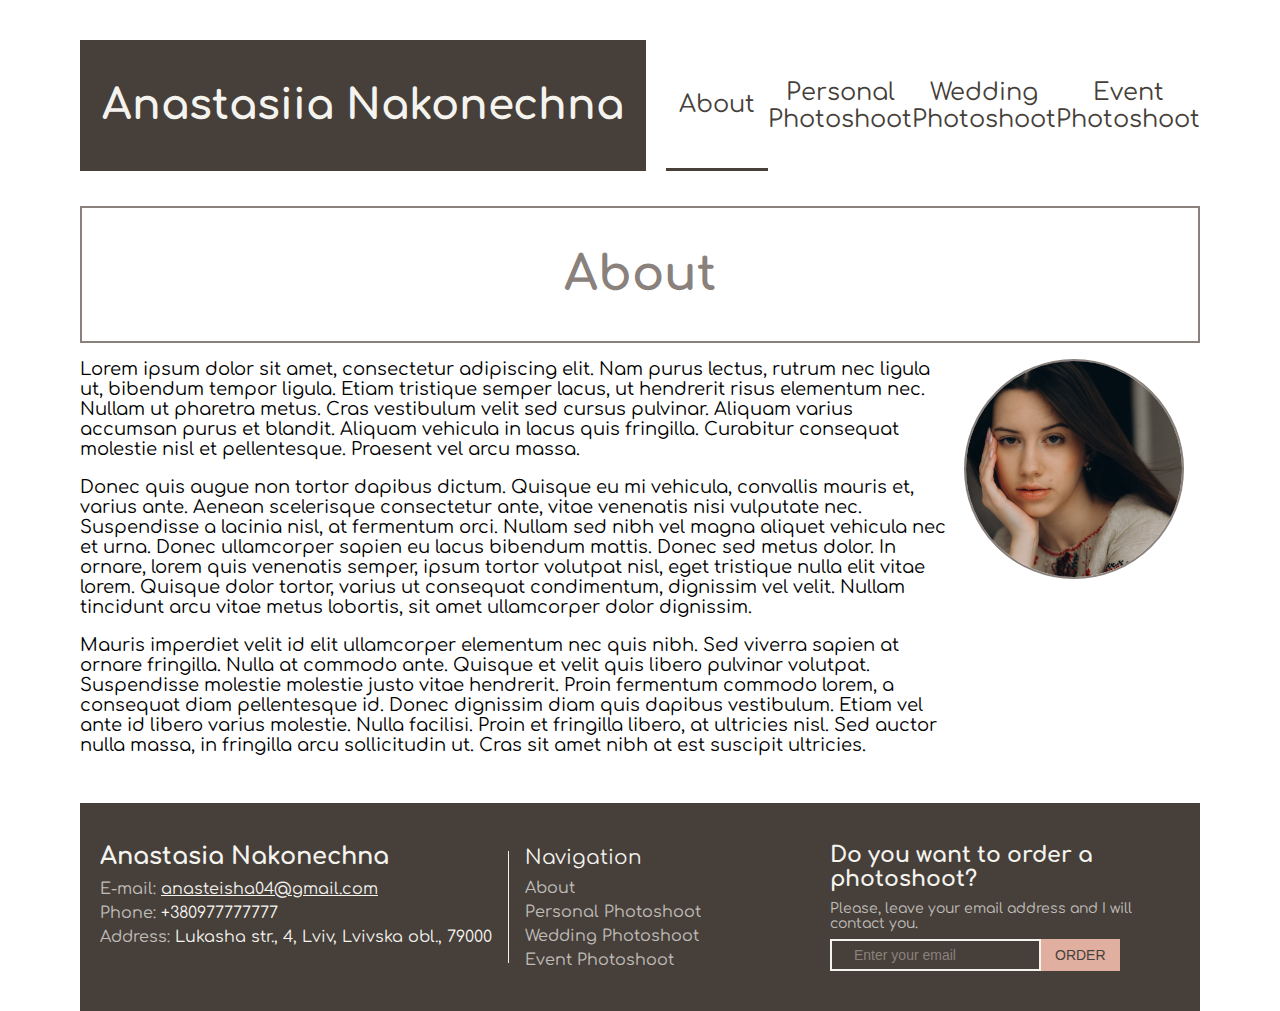
==== index.html @ 5b42bc75 "Created website" ====
<!DOCTYPE html>
<html lang="en">

<head>
    <title>Anastasiia Nakonechna</title>
    <link rel="preconnect" href="https://fonts.googleapis.com">
    <link rel="preconnect" href="https://fonts.gstatic.com" crossorigin>
    <link href="https://fonts.googleapis.com/css2?family=Comfortaa:wght@300;400;500;700&display=swap" rel="stylesheet">
    <link rel="stylesheet" href="./styles.css" />
</head>

<body>
    <header class="container">
        <h1 class="name">Anastasiia Nakonechna</h1>
        <nav class="header-nav">
            <a class="nav-link active" href="#">About</a>
            <a class="nav-link" href="personal-photoshoot.html">Personal Photoshoot</a>
            <a class="nav-link" href="wedding-photoshoot.html">Wedding Photoshoot</a>
            <a class="nav-link" href="event-photoshoot.html">Event Photoshoot</a>
        </nav>
    </header>
    <main class="container">
        <h2 class="heading">About</h2>
        <div class="text-content">
            <article class="text">
                <p>
                    Lorem ipsum dolor sit amet, consectetur adipiscing elit. Nam purus lectus, rutrum nec ligula ut, bibendum tempor ligula. Etiam tristique semper lacus, ut hendrerit risus elementum nec. Nullam ut pharetra metus. Cras vestibulum velit sed cursus pulvinar. Aliquam varius accumsan purus et blandit. Aliquam vehicula in lacus quis fringilla. Curabitur consequat molestie nisl et pellentesque. Praesent vel arcu massa.
                </p>
                <p>
                    Donec quis augue non tortor dapibus dictum. Quisque eu mi vehicula, convallis mauris et, varius ante. Aenean scelerisque consectetur ante, vitae venenatis nisi vulputate nec. Suspendisse a lacinia nisl, at fermentum orci. Nullam sed nibh vel magna aliquet vehicula nec et urna. Donec ullamcorper sapien eu lacus bibendum mattis. Donec sed metus dolor. In ornare, lorem quis venenatis semper, ipsum tortor volutpat nisl, eget tristique nulla elit vitae lorem. Quisque dolor tortor, varius ut consequat condimentum, dignissim vel velit. Nullam tincidunt arcu vitae metus lobortis, sit amet ullamcorper dolor dignissim.
                </p>
                <p>
                    Mauris imperdiet velit id elit ullamcorper elementum nec quis nibh. Sed viverra sapien at ornare fringilla. Nulla at commodo ante. Quisque et velit quis libero pulvinar volutpat. Suspendisse molestie molestie justo vitae hendrerit. Proin fermentum commodo lorem, a consequat diam pellentesque id. Donec dignissim diam quis dapibus vestibulum. Etiam vel ante id libero varius molestie. Nulla facilisi. Proin et fringilla libero, at ultricies nisl. Sed auctor nulla massa, in fringilla arcu sollicitudin ut. Cras sit amet nibh at est suscipit ultricies.
                </p>
            </article>
            <aside class="avatar">
                <img src="./img/avatar.jpg" alt="My photo" />
            </aside>
        </div>
    </main>
    <footer class="container">
        <div class="personal-info">
            <h3 class="name">Anastasia Nakonechna</h3>
            <div class="info-item">
                <span class="title">E-mail:</span>
                <span class="value"><a href="mailto:anasteisha04@gmail.com">anasteisha04@gmail.com</a></span>
            </div>
            <div class="info-item">
                <span class="title">Phone:</span>
                <span class="value">+380977777777</span>
            </div>
            <div class="info-item">
                <span class="title">Address:</span>
                <span class="value">Lukasha str., 4, Lviv, Lvivska obl., 79000</span>
            </div>
        </div>
        <div class="divider"></div>
        <nav class="footer-nav">
            <div class="heading">Navigation</div>
            <a class="nav-link active" href="#">About</a>
            <a class="nav-link" href="personal-photoshoot.html">Personal Photoshoot</a>
            <a class="nav-link" href="wedding-photoshoot.html">Wedding Photoshoot</a>
            <a class="nav-link" href="event-photoshoot.html">Event Photoshoot</a>
        </nav>
        <div class="mail-form">
            <div class="heading">Do you want to order a photoshoot?</div>
            <div class="description">Please, leave your email address and I will contact you.</div>
            <form id="email-form">
                <input type="text" id="client-email" placeholder="Enter your email" />
                <button type="submit">ORDER</button>
            </form>
        </div>
    </footer>
    <script src="scripts/scripts.js" type="text/javascript"></script>
</body>
</html>
---- styles.css ----
html, body {
    margin: 0;
    height: 100%;
    font-family: 'Comfortaa', cursive;
}

* {
    box-sizing: border-box;
}

a {
    text-decoration: none;
}

.nav-link {
    transition: color ease 400ms;
}

.nav-link:hover {
    color: #E0AFA0 !important;
    cursor: pointer;
}

.container {
    margin-right: 80px;
    margin-left: 80px;
}

header {
    display: flex;
    margin-top: 40px;
}

header > *:not(:first-child) {
    margin-left: 20px;
}

header > * {
    flex: 1 1;
}

header .name {
    color: #F4F3EE;
    font-size: 42px;
    padding: 40px 20px;
    border: 2px solid #463F3A;
    background-color: #463F3A;
    flex: 0 0;
    white-space: nowrap;
    margin: 0;
}

header .header-nav {
    display: flex;
    align-items: center;
    justify-content: space-around;
}

header .header-nav > .nav-link {
    display: inline-flex;
    justify-content: center;
    align-items: center;
    font-size: 24px;
    text-align: center;
    flex: 1 1;
    height: 100%;
    color: #463F3A;
}

header .header-nav > .nav-link:hover {
    border-color: #E0AFA0 !important;
}

header .header-nav > .nav-link.active {
    border-bottom: 3px solid #463F3A;
}

main {
    margin-top: 35px;
}

main .heading {
    text-align: center;
    font-size: 48px;
    margin: 0;
    padding: 40px 0;
    border: 2px solid #8A817C;
    color: #8A817C;
}

main .text-content {
    display: flex;
    margin-top: 16px;
}

main .text-content .text {
    font-size: 18px;
}

main .text-content .text > p:first-child {
    margin-top: 0;
}

main .avatar {
    width: 220px;
    height: 220px;
    flex-shrink: 0;
    margin-left: 16px;
    margin-right: 16px;
}

main .avatar img {
    width: 100%;
    height: 100%;
    object-fit: cover;
    border-radius: 50%;
    border: 2px solid #8A817C;
}

main .photo-gallery {
    display: flex;
    justify-content: center;
    flex-wrap: wrap;
    margin-left: -30px;
    margin-right: -30px;
}

main .photo-gallery .photo-card {
    flex: 20% 0 1;
    min-width: 0;
    height: 370px;
    padding: 25px 30px;
}

main .photo-gallery .photo-card .photo {
    width: 100%;
    height: 100%;
    object-fit: cover;
    object-position: center;
}

footer {
    display: flex;
    align-items: baseline;
    background-color: #463F3A;
    color: #F4F3EE;
    padding: 40px 20px;
    margin-top: 30px;
}

footer > *:not(:last-child) {
    margin-right: 16px;
}

footer .divider {
    border-left: 1px solid #F4F3EE;
    align-self: stretch;
    margin-top: 8px;
    margin-bottom: 8px;
}

footer .personal-info .name {
    margin-top: 0;
    margin-bottom: 10px !important;
    font-size: 24px;
}

footer .personal-info > *:not(:last-child) {
    margin-bottom: 6px;
}

footer .personal-info .info-item .title,
footer .footer-nav > .nav-link {
    opacity: 0.7;
}

footer .personal-info .info-item .value > a {
    color: #F4F3EE;
    text-decoration: underline;
    transition: color ease 400ms;
}

footer .personal-info .info-item .value > a:hover {
    color: #E0AFA0 !important;
    cursor: pointer;
}

footer .footer-nav {
    display: flex;
    flex-direction: column;
}

footer .footer-nav > *:not(:last-child) {
    margin-bottom: 6px;
}

footer .footer-nav .heading {
    margin-bottom: 10px !important;
    font-size: 20px;
}

footer .footer-nav > .nav-link {
    color: #F4F3EE;
    transition: all ease 400ms;
}

footer .footer-nav > .nav-link:hover {
    opacity: 1 !important;
}

footer .mail-form {
    align-self: center;
    margin-left: auto;
    width: 350px;
}

footer .mail-form .heading {
    margin-bottom: 10px;
    font-size: 22px;
    font-weight: bold;
}

footer .mail-form .description {
    font-size: 14px;
    margin-bottom: 8px;
    opacity: 0.7;
}

footer .mail-form form {
    display: flex;
    width: 100%;
}

footer .mail-form form > input {
    padding: 6px 4px 6px 22px;
    font-size: 14px;
    color: #F4F3EE;
    border: 2px solid #F4F3EE;
    background-color: transparent;
    box-sizing: border-box;
    outline: none;
}

footer .mail-form form > input::placeholder {
    color: #8A817C;
}

footer .mail-form form > input:hover,
footer .mail-form form > input:focus {
    border-width: 3px;
    padding: 5px 3px 5px 21px;
}

footer .mail-form form > button {
    font-size: 14px;
    background-color: #E0AFA0;
    color: #463F3A;
    border: none;
    padding: 0 14px;
    transition: all ease 400ms;
}

footer .mail-form form > button:hover {
    opacity: 0.7;
}
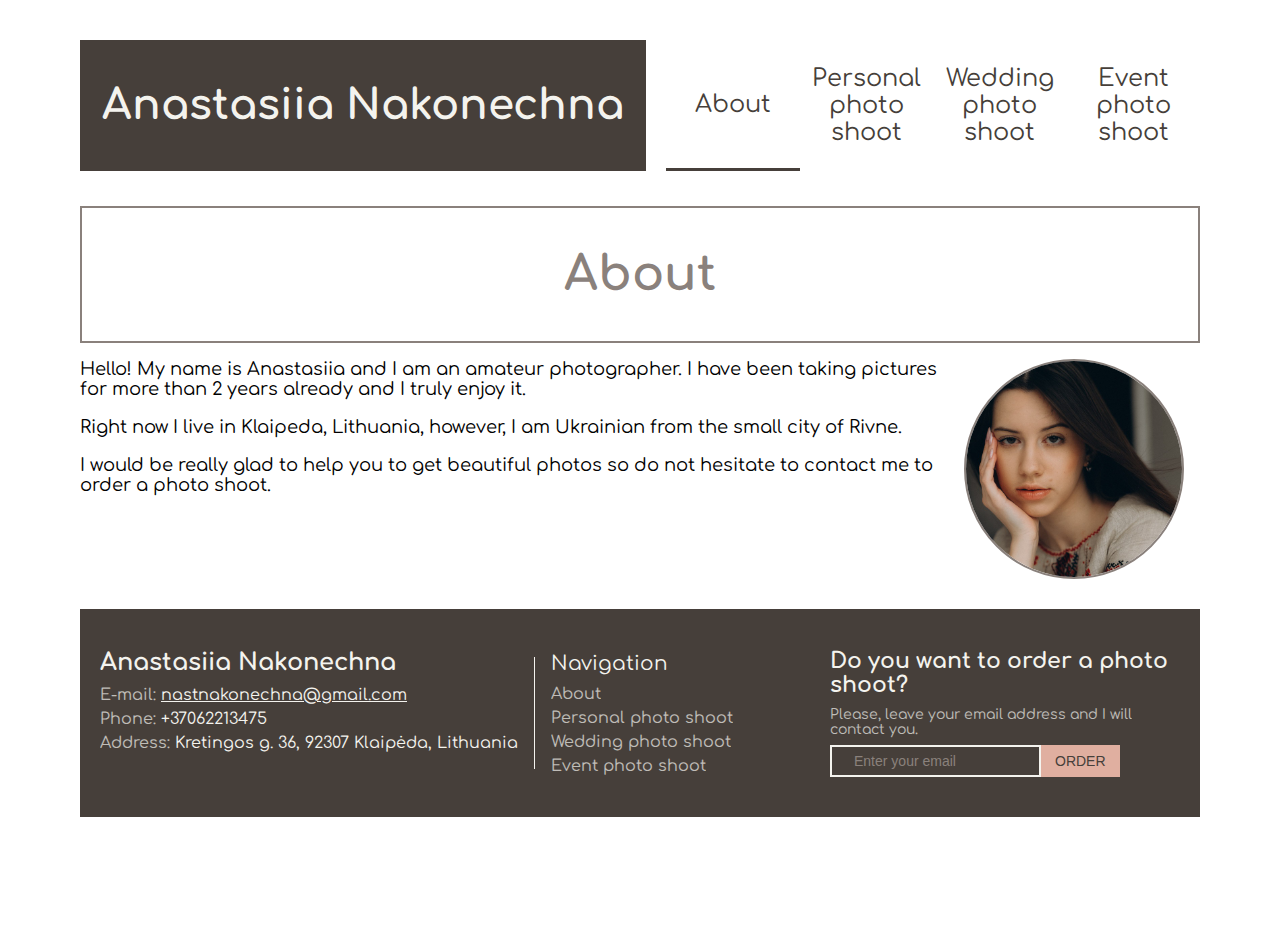
==== commit 4e527c39: "edited text" ====
--- a/index.html
+++ b/index.html
@@ -14,9 +14,9 @@
         <h1 class="name">Anastasiia Nakonechna</h1>
         <nav class="header-nav">
             <a class="nav-link active" href="#">About</a>
-            <a class="nav-link" href="personal-photoshoot.html">Personal Photoshoot</a>
-            <a class="nav-link" href="wedding-photoshoot.html">Wedding Photoshoot</a>
-            <a class="nav-link" href="event-photoshoot.html">Event Photoshoot</a>
+            <a class="nav-link" href="personal-photo shoot.html">Personal photo shoot</a>
+            <a class="nav-link" href="wedding-photo shoot.html">Wedding photo shoot</a>
+            <a class="nav-link" href="event-photo shoot.html">Event photo shoot</a>
         </nav>
     </header>
     <main class="container">
@@ -24,13 +24,12 @@
         <div class="text-content">
             <article class="text">
                 <p>
-                    Lorem ipsum dolor sit amet, consectetur adipiscing elit. Nam purus lectus, rutrum nec ligula ut, bibendum tempor ligula. Etiam tristique semper lacus, ut hendrerit risus elementum nec. Nullam ut pharetra metus. Cras vestibulum velit sed cursus pulvinar. Aliquam varius accumsan purus et blandit. Aliquam vehicula in lacus quis fringilla. Curabitur consequat molestie nisl et pellentesque. Praesent vel arcu massa.
+                  Hello! My name is Anastasiia and I am an amateur photographer. I have been taking pictures for more than 2 years already and I truly enjoy it.
                 </p>
                 <p>
-                    Donec quis augue non tortor dapibus dictum. Quisque eu mi vehicula, convallis mauris et, varius ante. Aenean scelerisque consectetur ante, vitae venenatis nisi vulputate nec. Suspendisse a lacinia nisl, at fermentum orci. Nullam sed nibh vel magna aliquet vehicula nec et urna. Donec ullamcorper sapien eu lacus bibendum mattis. Donec sed metus dolor. In ornare, lorem quis venenatis semper, ipsum tortor volutpat nisl, eget tristique nulla elit vitae lorem. Quisque dolor tortor, varius ut consequat condimentum, dignissim vel velit. Nullam tincidunt arcu vitae metus lobortis, sit amet ullamcorper dolor dignissim.
-                </p>
+                    Right now I live in Klaipeda, Lithuania, however, I am Ukrainian from the small city of Rivne. 
                 <p>
-                    Mauris imperdiet velit id elit ullamcorper elementum nec quis nibh. Sed viverra sapien at ornare fringilla. Nulla at commodo ante. Quisque et velit quis libero pulvinar volutpat. Suspendisse molestie molestie justo vitae hendrerit. Proin fermentum commodo lorem, a consequat diam pellentesque id. Donec dignissim diam quis dapibus vestibulum. Etiam vel ante id libero varius molestie. Nulla facilisi. Proin et fringilla libero, at ultricies nisl. Sed auctor nulla massa, in fringilla arcu sollicitudin ut. Cras sit amet nibh at est suscipit ultricies.
+                    I would be really glad to help you to get beautiful photos so do not hesitate to contact me to order a photo shoot.
                 </p>
             </article>
             <aside class="avatar">
@@ -40,30 +39,30 @@
     </main>
     <footer class="container">
         <div class="personal-info">
-            <h3 class="name">Anastasia Nakonechna</h3>
+            <h3 class="name">Anastasiia Nakonechna</h3>
             <div class="info-item">
                 <span class="title">E-mail:</span>
-                <span class="value"><a href="mailto:anasteisha04@gmail.com">anasteisha04@gmail.com</a></span>
+                <span class="value"><a href="mailto:nastnakonechna@gmail.com">nastnakonechna@gmail.com</a></span>
             </div>
             <div class="info-item">
                 <span class="title">Phone:</span>
-                <span class="value">+380977777777</span>
+                <span class="value">+37062213475</span>
             </div>
             <div class="info-item">
                 <span class="title">Address:</span>
-                <span class="value">Lukasha str., 4, Lviv, Lvivska obl., 79000</span>
+                <span class="value">Kretingos g. 36, 92307 Klaipėda, Lithuania</span>
             </div>
         </div>
         <div class="divider"></div>
         <nav class="footer-nav">
             <div class="heading">Navigation</div>
             <a class="nav-link active" href="#">About</a>
-            <a class="nav-link" href="personal-photoshoot.html">Personal Photoshoot</a>
-            <a class="nav-link" href="wedding-photoshoot.html">Wedding Photoshoot</a>
-            <a class="nav-link" href="event-photoshoot.html">Event Photoshoot</a>
+            <a class="nav-link" href="personal-photo shoot.html">Personal photo shoot</a>
+            <a class="nav-link" href="wedding-photo shoot.html">Wedding photo shoot</a>
+            <a class="nav-link" href="event-photo shoot.html">Event photo shoot</a>
         </nav>
         <div class="mail-form">
-            <div class="heading">Do you want to order a photoshoot?</div>
+            <div class="heading">Do you want to order a photo shoot?</div>
             <div class="description">Please, leave your email address and I will contact you.</div>
             <form id="email-form">
                 <input type="text" id="client-email" placeholder="Enter your email" />
